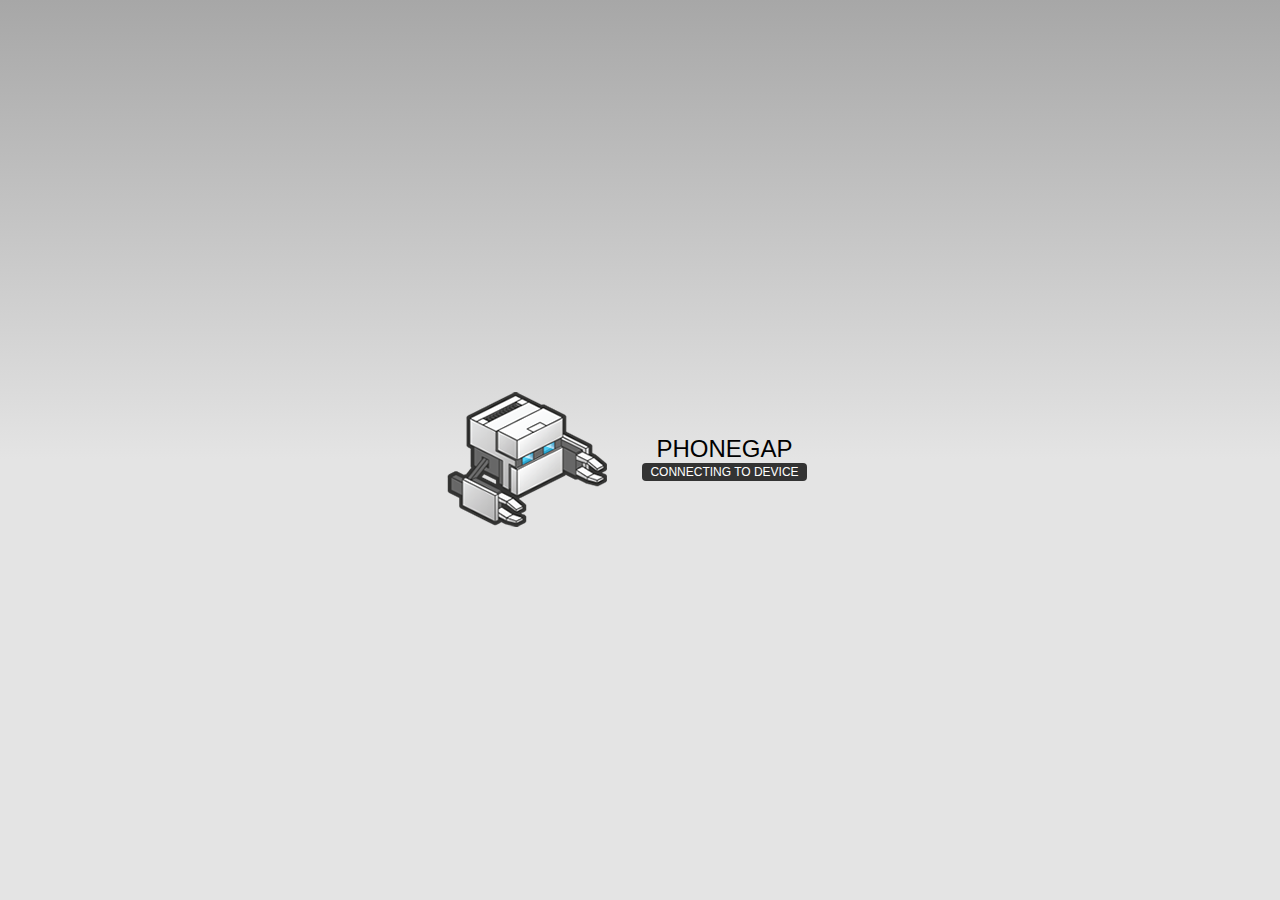
==== www/index.html @ 363ca509 "updated file structure" ====
<!DOCTYPE html>
<!--
    Licensed to the Apache Software Foundation (ASF) under one
    or more contributor license agreements.  See the NOTICE file
    distributed with this work for additional information
    regarding copyright ownership.  The ASF licenses this file
    to you under the Apache License, Version 2.0 (the
    "License"); you may not use this file except in compliance
    with the License.  You may obtain a copy of the License at

    http://www.apache.org/licenses/LICENSE-2.0

    Unless required by applicable law or agreed to in writing,
    software distributed under the License is distributed on an
    "AS IS" BASIS, WITHOUT WARRANTIES OR CONDITIONS OF ANY
     KIND, either express or implied.  See the License for the
    specific language governing permissions and limitations
    under the License.
-->
<html>
    <head>
        <meta charset="utf-8" />
        <meta name="format-detection" content="telephone=no" />
        <!-- WARNING: for iOS 7, remove the width=device-width and height=device-height attributes. See https://issues.apache.org/jira/browse/CB-4323 -->
        <meta name="viewport" content="user-scalable=no, initial-scale=1, maximum-scale=1, minimum-scale=1, width=device-width, height=device-height, target-densitydpi=device-dpi" />
        <link rel="stylesheet" type="text/css" href="css/index.css" />
        <title>Hello World</title>
    </head>
    <body>
        <div class="app">
            <h1>PhoneGap</h1>
            <div id="deviceready" class="blink">
                <p class="event listening">Connecting to Device</p>
                <p class="event received">Device is Ready</p>
            </div>
        </div>
        <script type="text/javascript" src="phonegap.js"></script>
        <script type="text/javascript" src="js/index.js"></script>
        <script type="text/javascript">
            app.initialize();
        </script>
    </body>
</html>
---- www/css/index.css ----
/*
 * Licensed to the Apache Software Foundation (ASF) under one
 * or more contributor license agreements.  See the NOTICE file
 * distributed with this work for additional information
 * regarding copyright ownership.  The ASF licenses this file
 * to you under the Apache License, Version 2.0 (the
 * "License"); you may not use this file except in compliance
 * with the License.  You may obtain a copy of the License at
 *
 * http://www.apache.org/licenses/LICENSE-2.0
 *
 * Unless required by applicable law or agreed to in writing,
 * software distributed under the License is distributed on an
 * "AS IS" BASIS, WITHOUT WARRANTIES OR CONDITIONS OF ANY
 * KIND, either express or implied.  See the License for the
 * specific language governing permissions and limitations
 * under the License.
 */
* {
    -webkit-tap-highlight-color: rgba(0,0,0,0); /* make transparent link selection, adjust last value opacity 0 to 1.0 */
}

body {
    -webkit-touch-callout: none;                /* prevent callout to copy image, etc when tap to hold */
    -webkit-text-size-adjust: none;             /* prevent webkit from resizing text to fit */
    -webkit-user-select: none;                  /* prevent copy paste, to allow, change 'none' to 'text' */
    background-color:#E4E4E4;
    background-image:linear-gradient(top, #A7A7A7 0%, #E4E4E4 51%);
    background-image:-webkit-linear-gradient(top, #A7A7A7 0%, #E4E4E4 51%);
    background-image:-ms-linear-gradient(top, #A7A7A7 0%, #E4E4E4 51%);
    background-image:-webkit-gradient(
        linear,
        left top,
        left bottom,
        color-stop(0, #A7A7A7),
        color-stop(0.51, #E4E4E4)
    );
    background-attachment:fixed;
    font-family:'HelveticaNeue-Light', 'HelveticaNeue', Helvetica, Arial, sans-serif;
    font-size:12px;
    height:100%;
    margin:0px;
    padding:0px;
    text-transform:uppercase;
    width:100%;
}

/* Portrait layout (default) */
.app {
    background:url(../img/logo.png) no-repeat center top; /* 170px x 200px */
    position:absolute;             /* position in the center of the screen */
    left:50%;
    top:50%;
    height:50px;                   /* text area height */
    width:225px;                   /* text area width */
    text-align:center;
    padding:180px 0px 0px 0px;     /* image height is 200px (bottom 20px are overlapped with text) */
    margin:-115px 0px 0px -112px;  /* offset vertical: half of image height and text area height */
                                   /* offset horizontal: half of text area width */
}

/* Landscape layout (with min-width) */
@media screen and (min-aspect-ratio: 1/1) and (min-width:400px) {
    .app {
        background-position:left center;
        padding:75px 0px 75px 170px;  /* padding-top + padding-bottom + text area = image height */
        margin:-90px 0px 0px -198px;  /* offset vertical: half of image height */
                                      /* offset horizontal: half of image width and text area width */
    }
}

h1 {
    font-size:24px;
    font-weight:normal;
    margin:0px;
    overflow:visible;
    padding:0px;
    text-align:center;
}

.event {
    border-radius:4px;
    -webkit-border-radius:4px;
    color:#FFFFFF;
    font-size:12px;
    margin:0px 30px;
    padding:2px 0px;
}

.event.listening {
    background-color:#333333;
    display:block;
}

.event.received {
    background-color:#4B946A;
    display:none;
}

@keyframes fade {
    from { opacity: 1.0; }
    50% { opacity: 0.4; }
    to { opacity: 1.0; }
}
 
@-webkit-keyframes fade {
    from { opacity: 1.0; }
    50% { opacity: 0.4; }
    to { opacity: 1.0; }
}
 
.blink {
    animation:fade 3000ms infinite;
    -webkit-animation:fade 3000ms infinite;
}
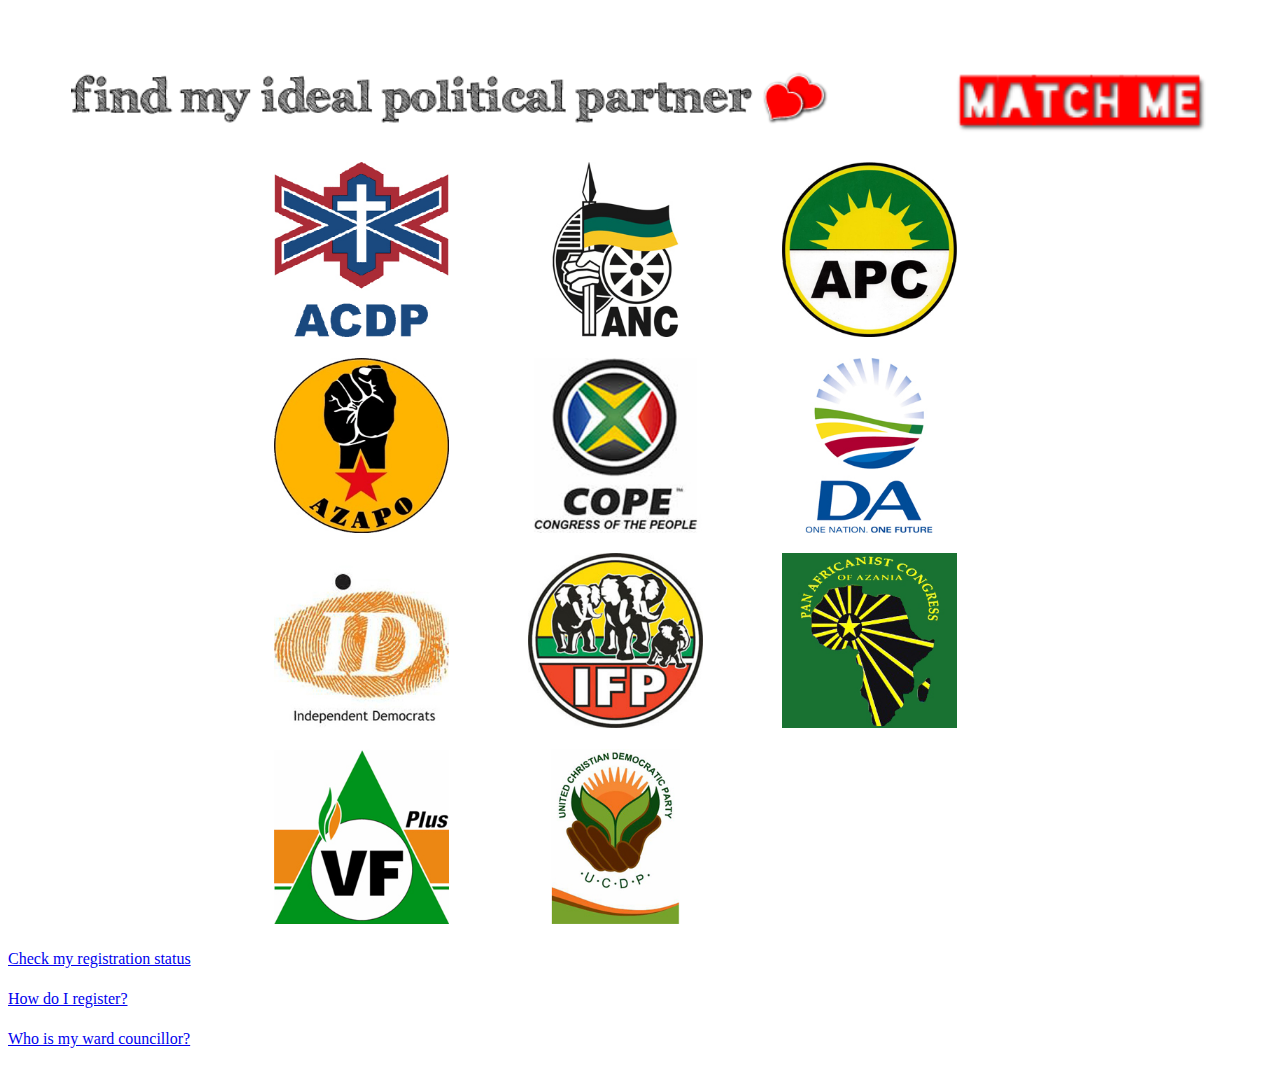
==== commit 58cea426: "updated grid" ====
--- a/www/index.html
+++ b/www/index.html
@@ -1,43 +1,43 @@
 <!DOCTYPE html>
-<!--
-    Licensed to the Apache Software Foundation (ASF) under one
-    or more contributor license agreements.  See the NOTICE file
-    distributed with this work for additional information
-    regarding copyright ownership.  The ASF licenses this file
-    to you under the Apache License, Version 2.0 (the
-    "License"); you may not use this file except in compliance
-    with the License.  You may obtain a copy of the License at
+<html>
+<body>
 
-    http://www.apache.org/licenses/LICENSE-2.0
+<link rel="stylesheet" type="text/css" href="style.css">
 
-    Unless required by applicable law or agreed to in writing,
-    software distributed under the License is distributed on an
-    "AS IS" BASIS, WITHOUT WARRANTIES OR CONDITIONS OF ANY
-     KIND, either express or implied.  See the License for the
-    specific language governing permissions and limitations
-    under the License.
--->
-<html>
-    <head>
-        <meta charset="utf-8" />
-        <meta name="format-detection" content="telephone=no" />
-        <!-- WARNING: for iOS 7, remove the width=device-width and height=device-height attributes. See https://issues.apache.org/jira/browse/CB-4323 -->
-        <meta name="viewport" content="user-scalable=no, initial-scale=1, maximum-scale=1, minimum-scale=1, width=device-width, height=device-height, target-densitydpi=device-dpi" />
-        <link rel="stylesheet" type="text/css" href="css/index.css" />
-        <title>Hello World</title>
-    </head>
-    <body>
-        <div class="app">
-            <h1>PhoneGap</h1>
-            <div id="deviceready" class="blink">
-                <p class="event listening">Connecting to Device</p>
-                <p class="event received">Device is Ready</p>
-            </div>
-        </div>
-        <script type="text/javascript" src="phonegap.js"></script>
-        <script type="text/javascript" src="js/index.js"></script>
-        <script type="text/javascript">
-            app.initialize();
-        </script>
-    </body>
-</html>
+<img src="images/mainpageHEADER.png" alt="ACDP"  class="gridHeaderText" style="height:20%;">
+<a href="quiz.html"><img src="images/matchBUTTON.png" alt="ACDP" class="gridHeaderButton"></a>
+<br/>
+<br/>
+
+<div style="height:70%;overflow:auto;">
+
+<table align="center"> 
+<tr>
+	<td><a href="julius/partyinfo.html"><img src="images/acdpLOGO.jpg" alt="ACDP" class="partyIcon"></a></td>
+	<td><a href="julius/partyinfo.html"><img src="images/ancLOGO.jpg" alt="ACDP" class="partyIcon"></a></td>
+	<td><a href="julius/partyinfo.html"><img src="images/apcLOGO.jpg" alt="ACDP" class="partyIcon"></a></td>
+</tr>
+<tr>
+	<td><a href="julius/partyinfo.html"><img src="images/azapoLOGO.jpg" alt="ACDP" class="partyIcon"></a></td>
+	<td><a href="julius/partyinfo.html"><img src="images/copeLOGO.jpg" alt="ACDP" class="partyIcon"></a></td>
+	<td><a href="julius/partyinfo.html"><img src="images/daLOGO.jpg" alt="ACDP" class="partyIcon"></a></td>
+</tr>
+<tr>
+	<td><a href="julius/partyinfo.html"><img src="images/idLOGO.jpg" alt="ACDP" class="partyIcon"></a></td>
+	<td><a href="julius/partyinfo.html"><img src="images/ifpLOGO.jpg" alt="ACDP" class="partyIcon"></a></td>
+	<td><a href="julius/partyinfo.html"><img src="images/pacLOGO.jpg" alt="ACDP" class="partyIcon"></a></td>
+</tr>
+<tr>
+	<td><a href="julius/partyinfo.html"><img src="images/vryheidsfrontLOGO.jpg" alt="ACDP" class="partyIcon"></a></td>
+	<td><a href="julius/partyinfo.html"><img src="images/ucdpLOGO.jpg" alt="ACDP" class="partyIcon"></a></td>
+</tr>
+</table>
+</div>
+<div style="font-family: helvetica neue; font-size:12pt; line-height:1.5; vertical-align:top;">
+	<p><a href="https://www.elections.org.za/content/For-voters/My-voter-registration-details/">Check my registration status</a></p>
+	<p><a href="http://www.elections.org.za/content/For-Voters/How-do-I-register-/">How do I register?</a></p>
+	<p><a href="https://www.elections.org.za/content/For-voters/who-is-my-councillor-/">Who is my ward councillor?</a></p>
+</div>
+
+</body>
+</html>--- a/www/style.css
+++ b/www/style.css
@@ -0,0 +1,118 @@
+/*img {
+    position: absolute;
+    top: 50%;
+    left: 50%;
+    margin-left: -210px;
+    margin-top: -153px;
+}*/
+img.ri
+{
+	position: absolute;
+	max-width: 30%;
+	top: 10%;
+	left: 10%;
+/*	border-radius: 3px;
+	box-shadow: 0 3px 6px rgba(0,0,0,0.9);*/
+}
+img.ri:empty
+{
+	top: 50%;
+	left: 50%;
+	-webkit-transform: translate(-50%, -50%);
+	-moz-transform: translate(-50%, -50%);
+	-ms-transform: translate(-50%, -50%);
+	-o-transform: translate(-50%, -50%);
+	transform: translate(-50%, -50%);
+}
+@media screen and (orientation: portrait) {
+  img.ri { max-width: 100%; }
+}
+
+@media screen and (orientation: landscape) {
+  img.ri { max-height: 100%; }
+}
+
+.quizHeaderText
+{
+	margin-top:5%;
+	margin-left:5%;
+	width: 90%;
+}
+
+.gridHeaderText
+{
+	margin-top:5%;
+	margin-left:5%;
+	width: 60%;
+}
+.gridHeaderButton
+{
+	margin-top:5%;
+	margin-right:5%;
+	width: 20%;
+	float: right;
+}
+
+.partyIcon
+{
+	margin-top:5%;
+	margin-left:5%;
+	width: 70%;
+}
+
+.partyHeaderText
+{
+	margin-top:5%;
+	margin-left:5%;
+	width: 50%;
+	float: left;
+}
+
+.partyPhotoHeaderText
+{
+	margin-top:5%;
+	margin-left:5%;
+	width: 50%;
+	float: left;
+}
+
+/*.tableLayout
+{
+	width: 100px;
+  	height: 250px;
+  	margin: 0 auto;
+  	position: relative;
+  	border-spacing: 0;
+  	padding: 0;
+
+
+  	border: 1px solid blue;
+}
+*/
+/*.tableCellLayout
+{
+	height: 10%;
+  position: relative;
+
+  background-color: green;
+}*/
+/*
+table.grid
+{
+	margin-top:5%;
+	margin-right:5%;
+	overflow: auto;
+	height: 100px;
+}
+
+td.grid
+{
+	text-align: center;
+	width: 30%;
+
+}
+
+tr.grid
+{
+	height:10%;
+}*/
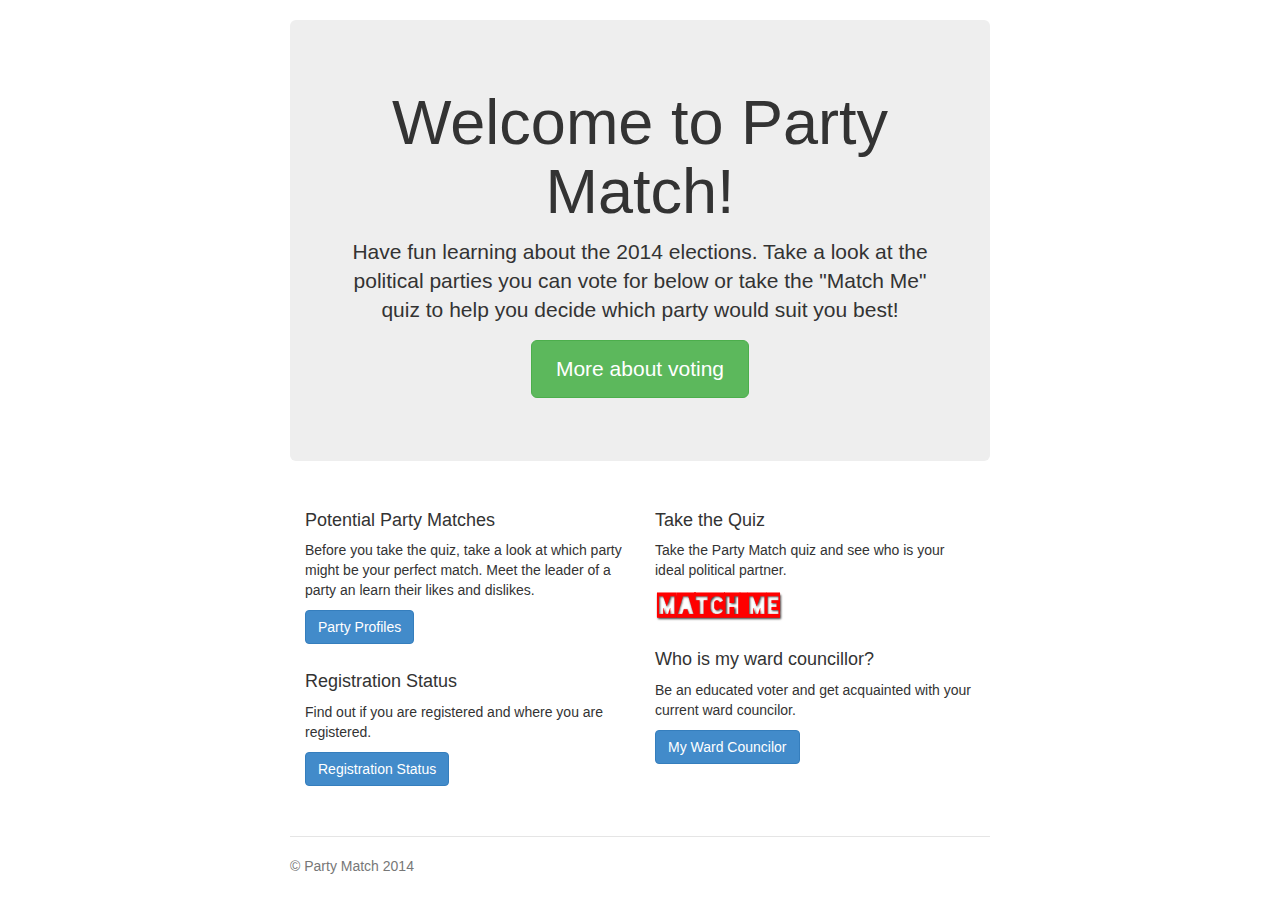
==== commit 9548a208: "added bootstrap css" ====
--- a/www/index.html
+++ b/www/index.html
@@ -1,43 +1,54 @@
 <!DOCTYPE html>
-<html>
-<body>
+<html lang="en">
+    <!-- Bootstrap core CSS -->
+    <link href="css/bootstrap.min.css" rel="stylesheet">
 
-<link rel="stylesheet" type="text/css" href="style.css">
+    <!-- Custom styles for this template -->
+    <link href="css/jumbotron-narrow.css" rel="stylesheet">
 
-<img src="images/mainpageHEADER.png" alt="ACDP"  class="gridHeaderText" style="height:20%;">
-<a href="quiz.html"><img src="images/matchBUTTON.png" alt="ACDP" class="gridHeaderButton"></a>
-<br/>
-<br/>
+  <body>
 
-<div style="height:70%;overflow:auto;">
+    <div class="container">
 
-<table align="center"> 
-<tr>
-	<td><a href="julius/partyinfo.html"><img src="images/acdpLOGO.jpg" alt="ACDP" class="partyIcon"></a></td>
-	<td><a href="julius/partyinfo.html"><img src="images/ancLOGO.jpg" alt="ACDP" class="partyIcon"></a></td>
-	<td><a href="julius/partyinfo.html"><img src="images/apcLOGO.jpg" alt="ACDP" class="partyIcon"></a></td>
-</tr>
-<tr>
-	<td><a href="julius/partyinfo.html"><img src="images/azapoLOGO.jpg" alt="ACDP" class="partyIcon"></a></td>
-	<td><a href="julius/partyinfo.html"><img src="images/copeLOGO.jpg" alt="ACDP" class="partyIcon"></a></td>
-	<td><a href="julius/partyinfo.html"><img src="images/daLOGO.jpg" alt="ACDP" class="partyIcon"></a></td>
-</tr>
-<tr>
-	<td><a href="julius/partyinfo.html"><img src="images/idLOGO.jpg" alt="ACDP" class="partyIcon"></a></td>
-	<td><a href="julius/partyinfo.html"><img src="images/ifpLOGO.jpg" alt="ACDP" class="partyIcon"></a></td>
-	<td><a href="julius/partyinfo.html"><img src="images/pacLOGO.jpg" alt="ACDP" class="partyIcon"></a></td>
-</tr>
-<tr>
-	<td><a href="julius/partyinfo.html"><img src="images/vryheidsfrontLOGO.jpg" alt="ACDP" class="partyIcon"></a></td>
-	<td><a href="julius/partyinfo.html"><img src="images/ucdpLOGO.jpg" alt="ACDP" class="partyIcon"></a></td>
-</tr>
-</table>
-</div>
-<div style="font-family: helvetica neue; font-size:12pt; line-height:1.5; vertical-align:top;">
-	<p><a href="https://www.elections.org.za/content/For-voters/My-voter-registration-details/">Check my registration status</a></p>
-	<p><a href="http://www.elections.org.za/content/For-Voters/How-do-I-register-/">How do I register?</a></p>
-	<p><a href="https://www.elections.org.za/content/For-voters/who-is-my-councillor-/">Who is my ward councillor?</a></p>
-</div>
+      <div class="jumbotron">
+        <h1>Welcome to Party Match!</h1>
+        <p class="lead">Have fun learning about the 2014 elections. Take a look at the political parties you can vote for below or take the "Match Me" quiz to help you decide which party would suit you best!</p>
+        <p><a class="btn btn-lg btn-success" href="http://www.elections.org.za/content/default.aspx" role="button">More about voting</a></p>
+      </div>
 
-</body>
-</html>+      <div class="row marketing">
+        <div class="col-lg-6">
+          <h4>Potential Party Matches</h4>
+          <p>Before you take the quiz, take a look at which party might be your perfect match. Meet the leader of a party an learn their likes and dislikes.</p>
+          <p><button type="button" onclick="window.location.href='grid.html';" class="btn btn-primary">Party Profiles</button></p>
+
+          <h4>Registration Status</h4>
+          <p>Find out if you are registered and where you are registered.</p>
+          <p><button type="button" onclick="window.location.href='https://www.elections.org.za/content/For-voters/My-voter-registration-details/';" class="btn btn-primary">Registration Status</button></p>
+
+        </div>
+
+        <div class="col-lg-6">
+          <h4>Take the Quiz</h4>
+          <p>Take the Party Match quiz and see who is your ideal political partner.</p>
+          <p><a href="quiz.html"><img src="images/matchBUTTON.png" alt="Match me"></a></p>
+
+          <h4>Who is my ward councillor?</h4>
+          <p>Be an educated voter and get acquainted with your current ward councilor.</p>
+          <p><button type="button" onclick="window.location.href='https://www.elections.org.za/content/For-voters/who-is-my-councillor-/';" class="btn btn-primary">My Ward Councilor</button></p>
+
+        </div>
+      </div>
+
+      <div class="footer">
+        <p>&copy; Party Match 2014</p>
+      </div>
+
+    </div> <!-- /container -->
+
+
+    <!-- Bootstrap core JavaScript
+    ================================================== -->
+    <!-- Placed at the end of the document so the pages load faster -->
+  </body>
+</html>
--- a/www/css/jumbotron-narrow.css
+++ b/www/css/jumbotron-narrow.css
@@ -0,0 +1,79 @@
+/* Space out content a bit */
+body {
+  padding-top: 20px;
+  padding-bottom: 20px;
+}
+
+/* Everything but the jumbotron gets side spacing for mobile first views */
+.header,
+.marketing,
+.footer {
+  padding-right: 15px;
+  padding-left: 15px;
+}
+
+/* Custom page header */
+.header {
+  border-bottom: 1px solid #e5e5e5;
+}
+/* Make the masthead heading the same height as the navigation */
+.header h3 {
+  padding-bottom: 19px;
+  margin-top: 0;
+  margin-bottom: 0;
+  line-height: 40px;
+}
+
+/* Custom page footer */
+.footer {
+  padding-top: 19px;
+  color: #777;
+  border-top: 1px solid #e5e5e5;
+}
+
+/* Customize container */
+@media (min-width: 768px) {
+  .container {
+    max-width: 730px;
+  }
+}
+.container-narrow > hr {
+  margin: 30px 0;
+}
+
+/* Main marketing message and sign up button */
+.jumbotron {
+  text-align: center;
+  border-bottom: 1px solid #e5e5e5;
+}
+.jumbotron .btn {
+  padding: 14px 24px;
+  font-size: 21px;
+}
+
+/* Supporting marketing content */
+.marketing {
+  margin: 40px 0;
+}
+.marketing p + h4 {
+  margin-top: 28px;
+}
+
+/* Responsive: Portrait tablets and up */
+@media screen and (min-width: 768px) {
+  /* Remove the padding we set earlier */
+  .header,
+  .marketing,
+  .footer {
+    padding-right: 0;
+    padding-left: 0;
+  }
+  /* Space out the masthead */
+  .header {
+    margin-bottom: 30px;
+  }
+  /* Remove the bottom border on the jumbotron for visual effect */
+  .jumbotron {
+    border-bottom: 0;
+  }
+}
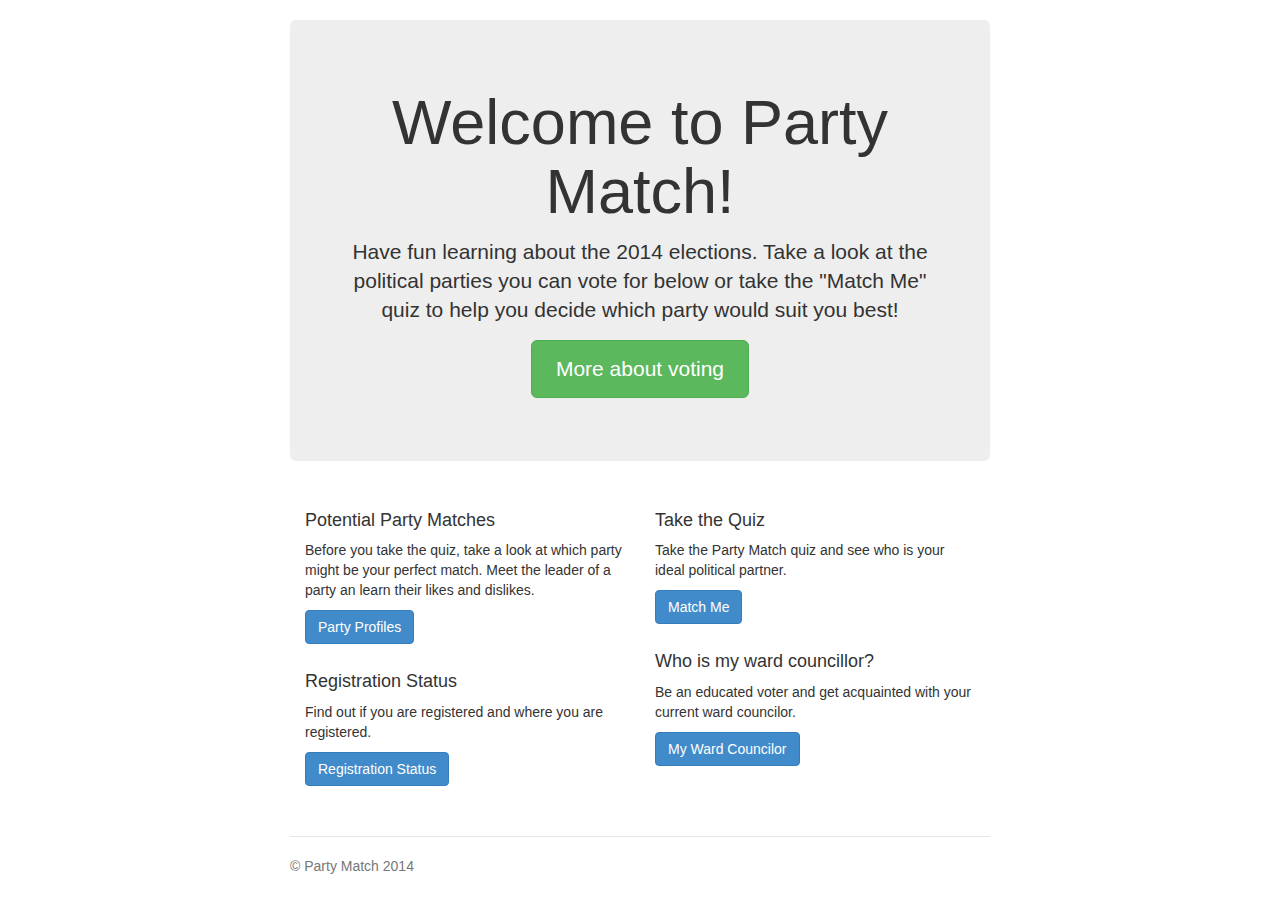
==== commit 29eb5c6d: "more formatting" ====
--- a/www/index.html
+++ b/www/index.html
@@ -31,7 +31,8 @@
         <div class="col-lg-6">
           <h4>Take the Quiz</h4>
           <p>Take the Party Match quiz and see who is your ideal political partner.</p>
-          <p><a href="quiz.html"><img src="images/matchBUTTON.png" alt="Match me"></a></p>
+          <p><a class="btn btn-primary" href="quiz.html" role="button">Match Me</a></p>
+          <!-- <p><a href="quiz.html"><img src="images/matchBUTTON.png" alt="Match me"></a></p> -->
 
           <h4>Who is my ward councillor?</h4>
           <p>Be an educated voter and get acquainted with your current ward councilor.</p>
